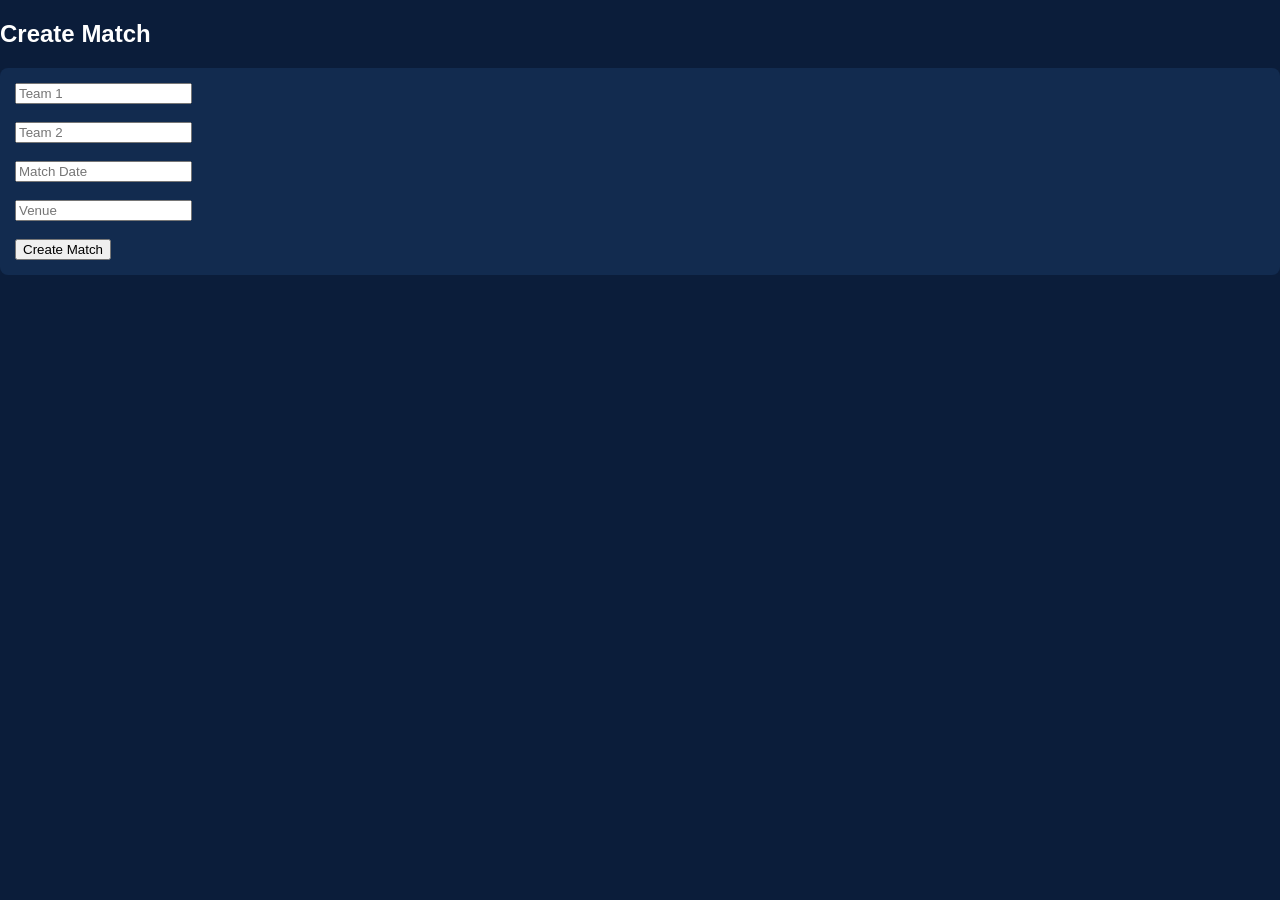
==== create-match.html @ 9ecb8b2d "Create create-match.html" ====
<!DOCTYPE html>
<html>
<head>
  <title>Create Match | SportU</title>
  <link rel="stylesheet" href="style.css">
</head>
<body>

<h2>Create Match</h2>

<div class="card">
  <input id="team1" placeholder="Team 1"><br><br>
  <input id="team2" placeholder="Team 2"><br><br>
  <input id="date" placeholder="Match Date"><br><br>
  <input id="venue" placeholder="Venue"><br><br>
  <button onclick="saveMatch()">Create Match</button>
</div>

<script>
function saveMatch() {
  const match = {
    id: Date.now(),
    team1: team1.value,
    team2: team2.value,
    date: date.value,
    venue: venue.value,
    status: "Upcoming"
  };

  const matches = JSON.parse(localStorage.getItem("matches")) || [];
  matches.push(match);
  localStorage.setItem("matches", JSON.stringify(matches));

  alert("Match created!");
  window.location.href = "matches.html";
}
</script>

</body>
</html>
---- style.css ----
body {
  font-family: Arial;
  margin: 0;
  background: #0b1d3a;
  color: white;
}

header {
  padding: 15px;
  background: #08162e;
}

nav a {
  margin-right: 15px;
  color: white;
  text-decoration: none;
}

.hero {
  padding: 40px;
  text-align: center;
}

.container {
  padding: 20px;
}

.card {
  background: #122b4f;
  padding: 15px;
  margin-bottom: 15px;
  border-radius: 8px;
}

a {
  color: #4db8ff;
}
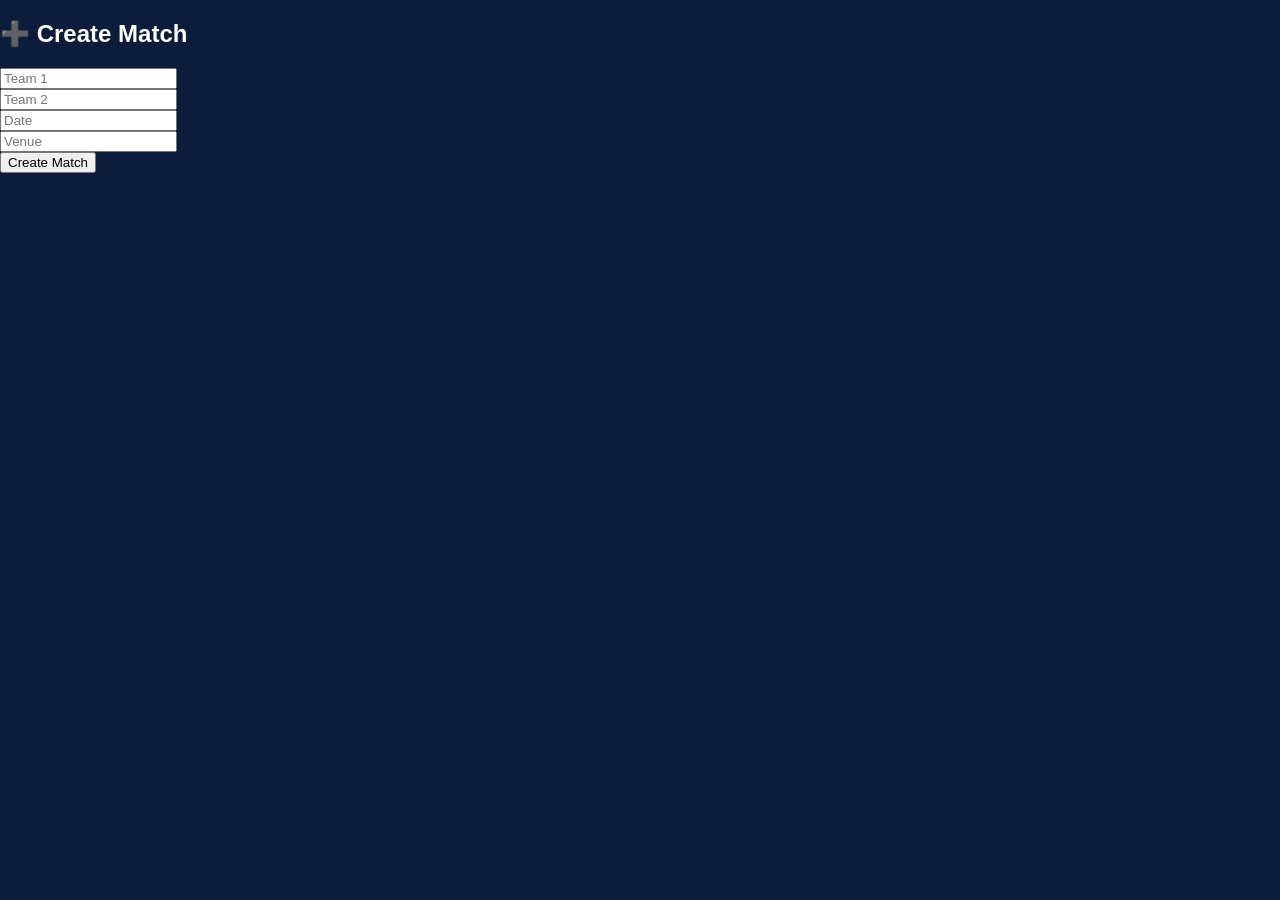
==== commit 36a7da43: "Update create-match.html" ====
--- a/create-match.html
+++ b/create-match.html
@@ -6,34 +6,36 @@
 </head>
 <body>
 
-<h2>Create Match</h2>
+<h2>➕ Create Match</h2>
 
-<div class="card">
-  <input id="team1" placeholder="Team 1"><br><br>
-  <input id="team2" placeholder="Team 2"><br><br>
-  <input id="date" placeholder="Match Date"><br><br>
-  <input id="venue" placeholder="Venue"><br><br>
-  <button onclick="saveMatch()">Create Match</button>
-</div>
+<form id="matchForm">
+  <input placeholder="Team 1" required id="team1"><br>
+  <input placeholder="Team 2" required id="team2"><br>
+  <input placeholder="Date" required id="date"><br>
+  <input placeholder="Venue" required id="venue"><br>
+  <button type="submit">Create Match</button>
+</form>
 
+<script src="data.js"></script>
 <script>
-function saveMatch() {
+document.getElementById("matchForm").addEventListener("submit", e => {
+  e.preventDefault();
+
   const match = {
     id: Date.now(),
     team1: team1.value,
     team2: team2.value,
     date: date.value,
     venue: venue.value,
-    status: "Upcoming"
+    status: "Upcoming",
+    runs: 0,
+    wickets: 0,
+    overs: 0
   };
 
-  const matches = JSON.parse(localStorage.getItem("matches")) || [];
-  matches.push(match);
-  localStorage.setItem("matches", JSON.stringify(matches));
-
-  alert("Match created!");
+  saveMatch(match);
   window.location.href = "matches.html";
-}
+});
 </script>
 
 </body>
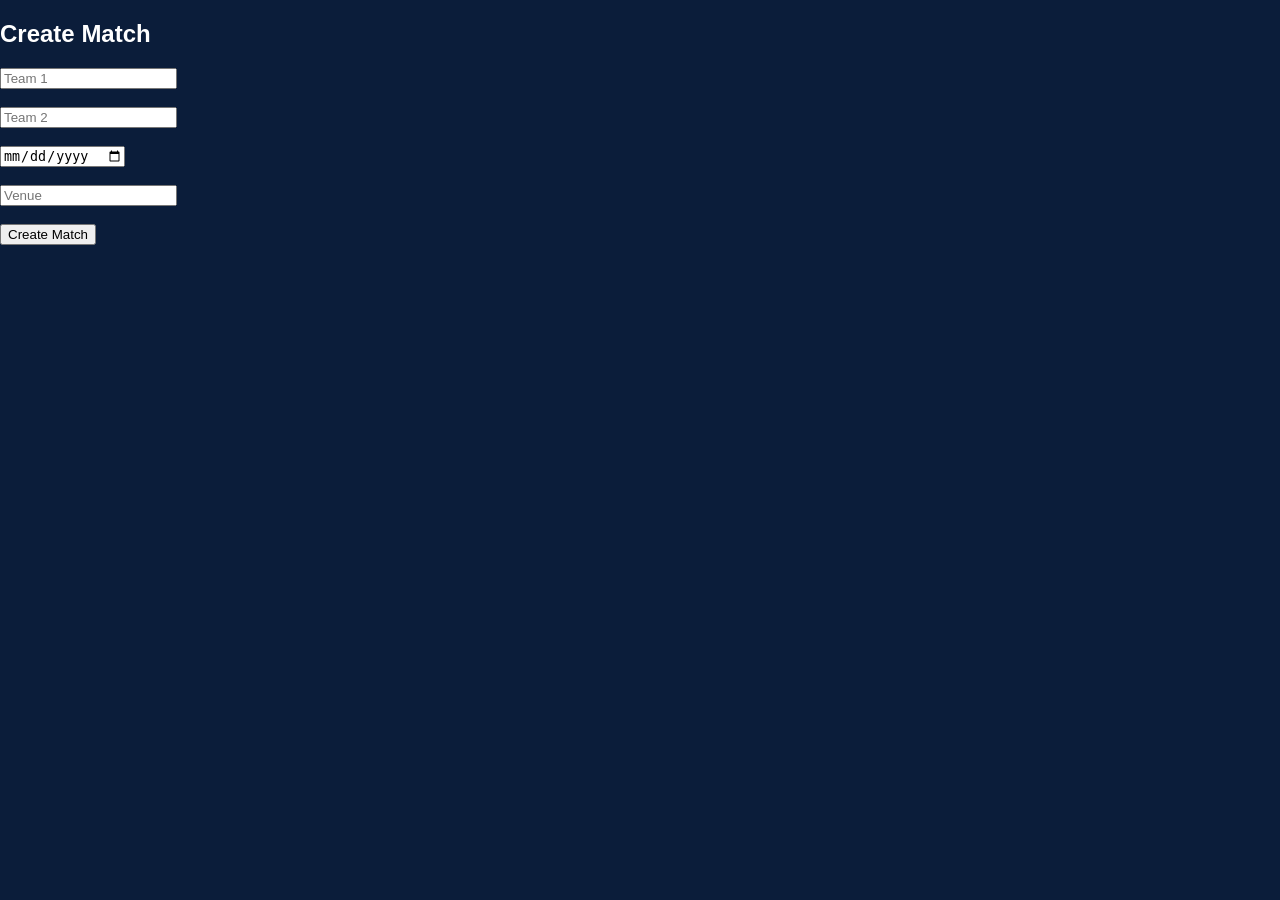
==== commit b25d6c36: "Update create-match.html" ====
--- a/create-match.html
+++ b/create-match.html
@@ -1,24 +1,26 @@
 <!DOCTYPE html>
 <html>
 <head>
-  <title>Create Match | SportU</title>
+  <title>Create Match</title>
   <link rel="stylesheet" href="style.css">
 </head>
 <body>
 
-<h2>➕ Create Match</h2>
+<h2>Create Match</h2>
 
 <form id="matchForm">
-  <input placeholder="Team 1" required id="team1"><br>
-  <input placeholder="Team 2" required id="team2"><br>
-  <input placeholder="Date" required id="date"><br>
-  <input placeholder="Venue" required id="venue"><br>
+  <input type="text" id="team1" placeholder="Team 1" required><br><br>
+  <input type="text" id="team2" placeholder="Team 2" required><br><br>
+  <input type="date" id="date" required><br><br>
+  <input type="text" id="venue" placeholder="Venue" required><br><br>
+
   <button type="submit">Create Match</button>
 </form>
 
 <script src="data.js"></script>
+
 <script>
-document.getElementById("matchForm").addEventListener("submit", e => {
+document.getElementById("matchForm").addEventListener("submit", function(e) {
   e.preventDefault();
 
   const match = {
@@ -34,6 +36,7 @@
   };
 
   saveMatch(match);
+  alert("Match Created Successfully!");
   window.location.href = "matches.html";
 });
 </script>
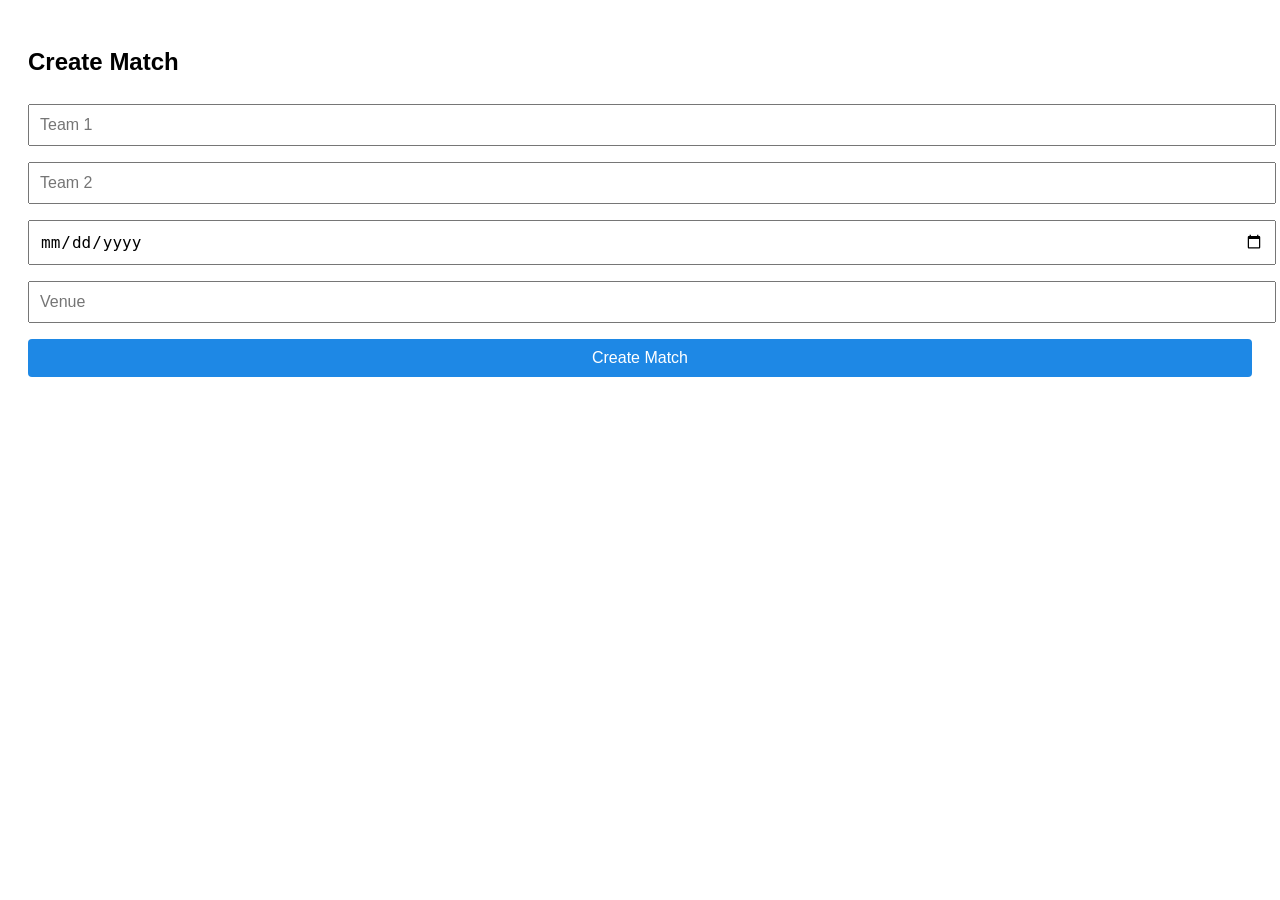
==== commit b7ee83a3: "Update create-match.html" ====
--- a/create-match.html
+++ b/create-match.html
@@ -1,23 +1,35 @@
 <!DOCTYPE html>
 <html>
 <head>
-  <title>Create Match</title>
-  <link rel="stylesheet" href="style.css">
+  <title>Create Match | SportU</title>
+  <meta name="viewport" content="width=device-width, initial-scale=1">
+  <style>
+    body { font-family: Arial; padding: 20px; }
+    input, button {
+      width: 100%;
+      padding: 10px;
+      margin: 8px 0;
+      font-size: 16px;
+    }
+    button {
+      background: #1e88e5;
+      color: white;
+      border: none;
+      border-radius: 4px;
+    }
+  </style>
 </head>
 <body>
 
 <h2>Create Match</h2>
 
 <form id="matchForm">
-  <input type="text" id="team1" placeholder="Team 1" required><br><br>
-  <input type="text" id="team2" placeholder="Team 2" required><br><br>
-  <input type="date" id="date" required><br><br>
-  <input type="text" id="venue" placeholder="Venue" required><br><br>
-
+  <input id="team1" placeholder="Team 1" required>
+  <input id="team2" placeholder="Team 2" required>
+  <input id="date" type="date" required>
+  <input id="venue" placeholder="Venue" required>
   <button type="submit">Create Match</button>
 </form>
-
-<script src="data.js"></script>
 
 <script>
 document.getElementById("matchForm").addEventListener("submit", function(e) {
@@ -25,18 +37,21 @@
 
   const match = {
     id: Date.now(),
-    team1: team1.value,
-    team2: team2.value,
-    date: date.value,
-    venue: venue.value,
+    team1: document.getElementById("team1").value,
+    team2: document.getElementById("team2").value,
+    date: document.getElementById("date").value,
+    venue: document.getElementById("venue").value,
     status: "Upcoming",
     runs: 0,
     wickets: 0,
     overs: 0
   };
 
-  saveMatch(match);
-  alert("Match Created Successfully!");
+  let matches = JSON.parse(localStorage.getItem("matches")) || [];
+  matches.push(match);
+  localStorage.setItem("matches", JSON.stringify(matches));
+
+  alert("✅ Match Created Successfully");
   window.location.href = "matches.html";
 });
 </script>
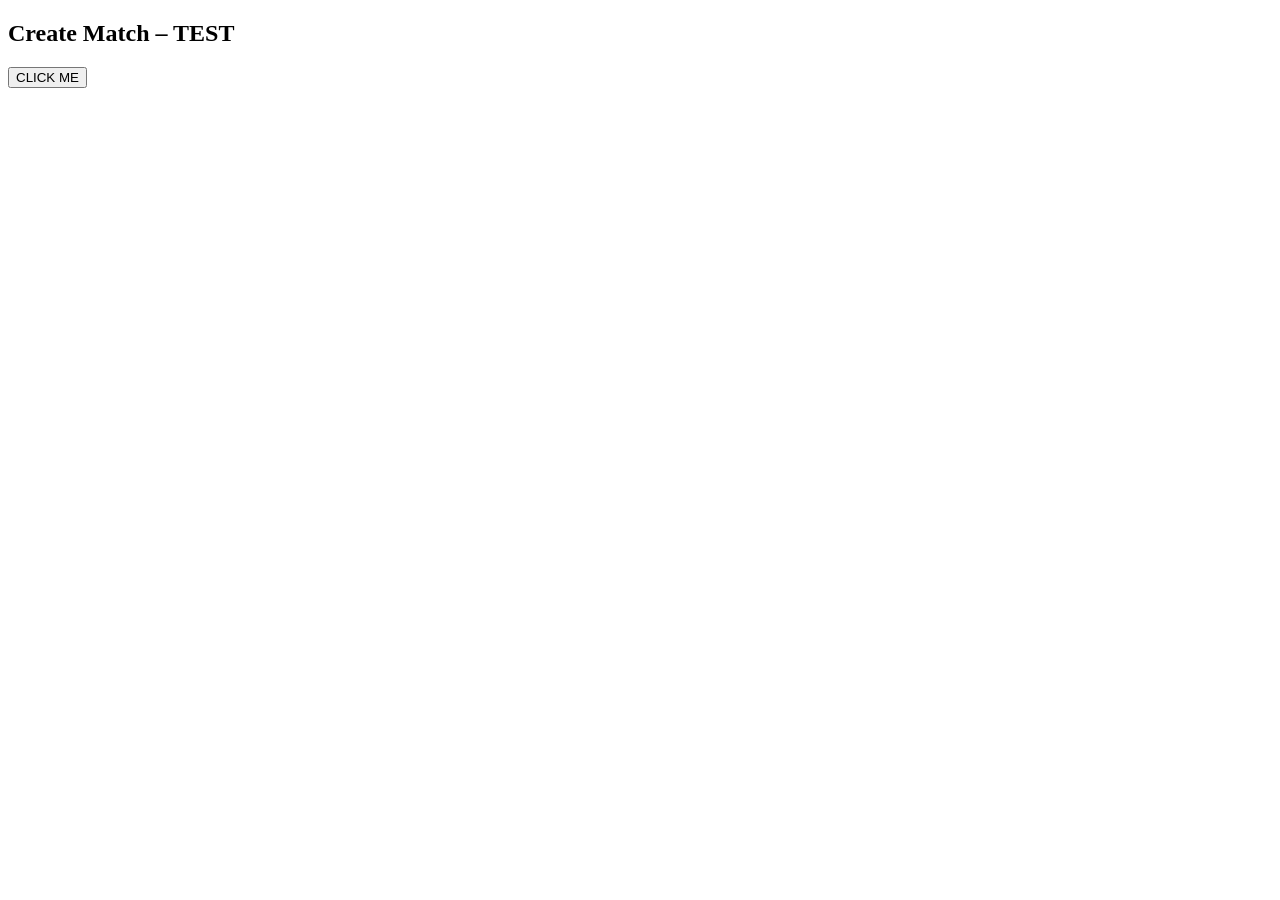
==== commit 538ccd34: "Update create-match.html" ====
--- a/create-match.html
+++ b/create-match.html
@@ -1,59 +1,19 @@
 <!DOCTYPE html>
 <html>
 <head>
-  <title>Create Match | SportU</title>
+  <title>Create Match Test</title>
   <meta name="viewport" content="width=device-width, initial-scale=1">
-  <style>
-    body { font-family: Arial; padding: 20px; }
-    input, button {
-      width: 100%;
-      padding: 10px;
-      margin: 8px 0;
-      font-size: 16px;
-    }
-    button {
-      background: #1e88e5;
-      color: white;
-      border: none;
-      border-radius: 4px;
-    }
-  </style>
 </head>
 <body>
 
-<h2>Create Match</h2>
+<h2>Create Match – TEST</h2>
 
-<form id="matchForm">
-  <input id="team1" placeholder="Team 1" required>
-  <input id="team2" placeholder="Team 2" required>
-  <input id="date" type="date" required>
-  <input id="venue" placeholder="Venue" required>
-  <button type="submit">Create Match</button>
-</form>
+<button id="testBtn">CLICK ME</button>
 
 <script>
-document.getElementById("matchForm").addEventListener("submit", function(e) {
-  e.preventDefault();
-
-  const match = {
-    id: Date.now(),
-    team1: document.getElementById("team1").value,
-    team2: document.getElementById("team2").value,
-    date: document.getElementById("date").value,
-    venue: document.getElementById("venue").value,
-    status: "Upcoming",
-    runs: 0,
-    wickets: 0,
-    overs: 0
-  };
-
-  let matches = JSON.parse(localStorage.getItem("matches")) || [];
-  matches.push(match);
-  localStorage.setItem("matches", JSON.stringify(matches));
-
-  alert("✅ Match Created Successfully");
-  window.location.href = "matches.html";
-});
+document.getElementById("testBtn").onclick = function () {
+  alert("BUTTON CLICK WORKS ✅");
+};
 </script>
 
 </body>
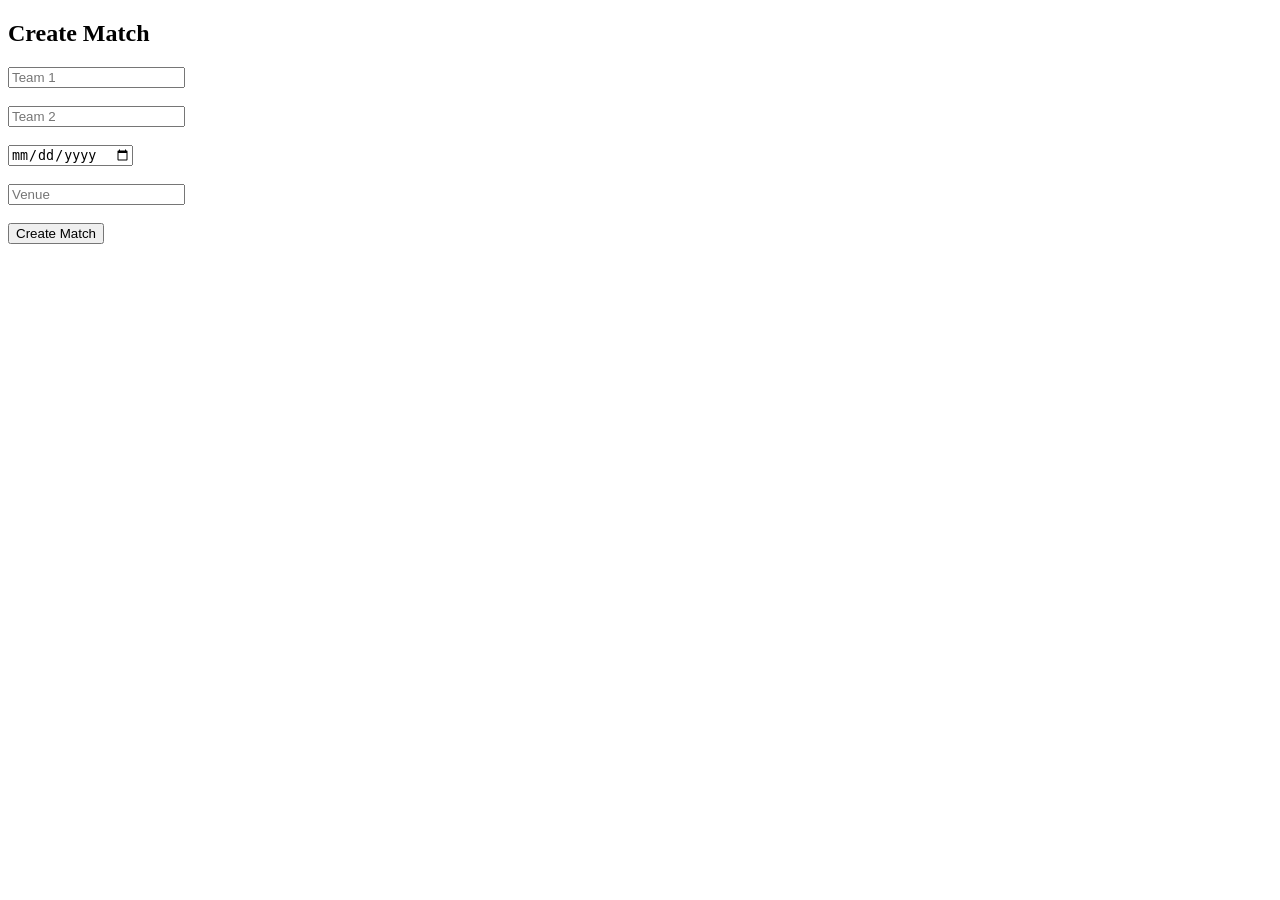
==== commit 1a1c1959: "Update create-match.html" ====
--- a/create-match.html
+++ b/create-match.html
@@ -1,19 +1,49 @@
 <!DOCTYPE html>
 <html>
 <head>
-  <title>Create Match Test</title>
+  <title>Create Match | SportU</title>
   <meta name="viewport" content="width=device-width, initial-scale=1">
 </head>
 <body>
 
-<h2>Create Match – TEST</h2>
+<h2>Create Match</h2>
 
-<button id="testBtn">CLICK ME</button>
+<form id="matchForm">
+  <input type="text" id="team1" placeholder="Team 1" required><br><br>
+  <input type="text" id="team2" placeholder="Team 2" required><br><br>
+  <input type="date" id="date" required><br><br>
+  <input type="text" id="venue" placeholder="Venue" required><br><br>
+  <button type="submit">Create Match</button>
+</form>
 
 <script>
-document.getElementById("testBtn").onclick = function () {
-  alert("BUTTON CLICK WORKS ✅");
-};
+document.getElementById("matchForm").addEventListener("submit", function (e) {
+  e.preventDefault();
+
+  const team1 = document.getElementById("team1").value;
+  const team2 = document.getElementById("team2").value;
+  const date = document.getElementById("date").value;
+  const venue = document.getElementById("venue").value;
+
+  const match = {
+    id: Date.now(),
+    team1,
+    team2,
+    date,
+    venue,
+    status: "Upcoming",
+    runs: 0,
+    wickets: 0,
+    overs: 0
+  };
+
+  let matches = JSON.parse(localStorage.getItem("matches")) || [];
+  matches.push(match);
+  localStorage.setItem("matches", JSON.stringify(matches));
+
+  alert("✅ Match Created Successfully");
+  window.location.href = "matches.html";
+});
 </script>
 
 </body>
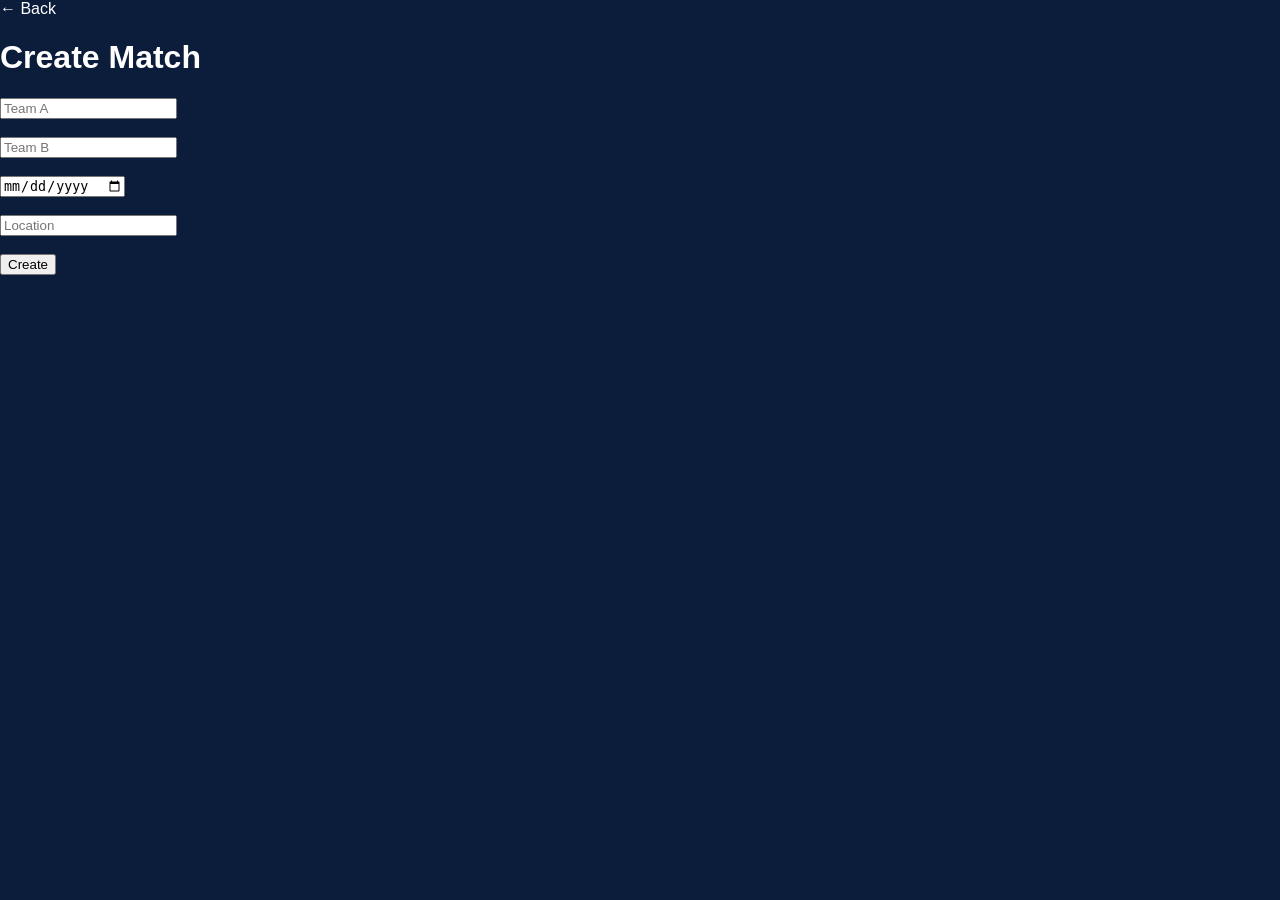
==== commit b1f98511: "Update create-match.html" ====
--- a/create-match.html
+++ b/create-match.html
@@ -1,49 +1,43 @@
 <!DOCTYPE html>
 <html>
 <head>
-  <title>Create Match | SportU</title>
-  <meta name="viewport" content="width=device-width, initial-scale=1">
+  <title>Create Match</title>
+  <link rel="stylesheet" href="style.css">
 </head>
 <body>
 
-<h2>Create Match</h2>
+<nav>
+  <a href="matches.html">← Back</a>
+</nav>
+
+<h1>Create Match</h1>
 
 <form id="matchForm">
-  <input type="text" id="team1" placeholder="Team 1" required><br><br>
-  <input type="text" id="team2" placeholder="Team 2" required><br><br>
-  <input type="date" id="date" required><br><br>
-  <input type="text" id="venue" placeholder="Venue" required><br><br>
-  <button type="submit">Create Match</button>
+  <input placeholder="Team A" required><br><br>
+  <input placeholder="Team B" required><br><br>
+  <input type="date" required><br><br>
+  <input placeholder="Location" required><br><br>
+  <button type="submit">Create</button>
 </form>
 
+<script src="data.js"></script>
 <script>
-document.getElementById("matchForm").addEventListener("submit", function (e) {
-  e.preventDefault();
+  document.getElementById("matchForm").onsubmit = function(e) {
+    e.preventDefault();
 
-  const team1 = document.getElementById("team1").value;
-  const team2 = document.getElementById("team2").value;
-  const date = document.getElementById("date").value;
-  const venue = document.getElementById("venue").value;
+    const inputs = e.target.elements;
+    const matches = getMatches();
 
-  const match = {
-    id: Date.now(),
-    team1,
-    team2,
-    date,
-    venue,
-    status: "Upcoming",
-    runs: 0,
-    wickets: 0,
-    overs: 0
+    matches.push({
+      teamA: inputs[0].value,
+      teamB: inputs[1].value,
+      date: inputs[2].value,
+      location: inputs[3].value
+    });
+
+    saveMatches(matches);
+    window.location.href = "matches.html";
   };
-
-  let matches = JSON.parse(localStorage.getItem("matches")) || [];
-  matches.push(match);
-  localStorage.setItem("matches", JSON.stringify(matches));
-
-  alert("✅ Match Created Successfully");
-  window.location.href = "matches.html";
-});
 </script>
 
 </body>
--- a/style.css
+++ b/style.css
@@ -0,0 +1,37 @@
+body {
+  font-family: Arial;
+  margin: 0;
+  background: #0b1d3a;
+  color: white;
+}
+
+header {
+  padding: 15px;
+  background: #08162e;
+}
+
+nav a {
+  margin-right: 15px;
+  color: white;
+  text-decoration: none;
+}
+
+.hero {
+  padding: 40px;
+  text-align: center;
+}
+
+.container {
+  padding: 20px;
+}
+
+.card {
+  background: #122b4f;
+  padding: 15px;
+  margin-bottom: 15px;
+  border-radius: 8px;
+}
+
+a {
+  color: #4db8ff;
+}
